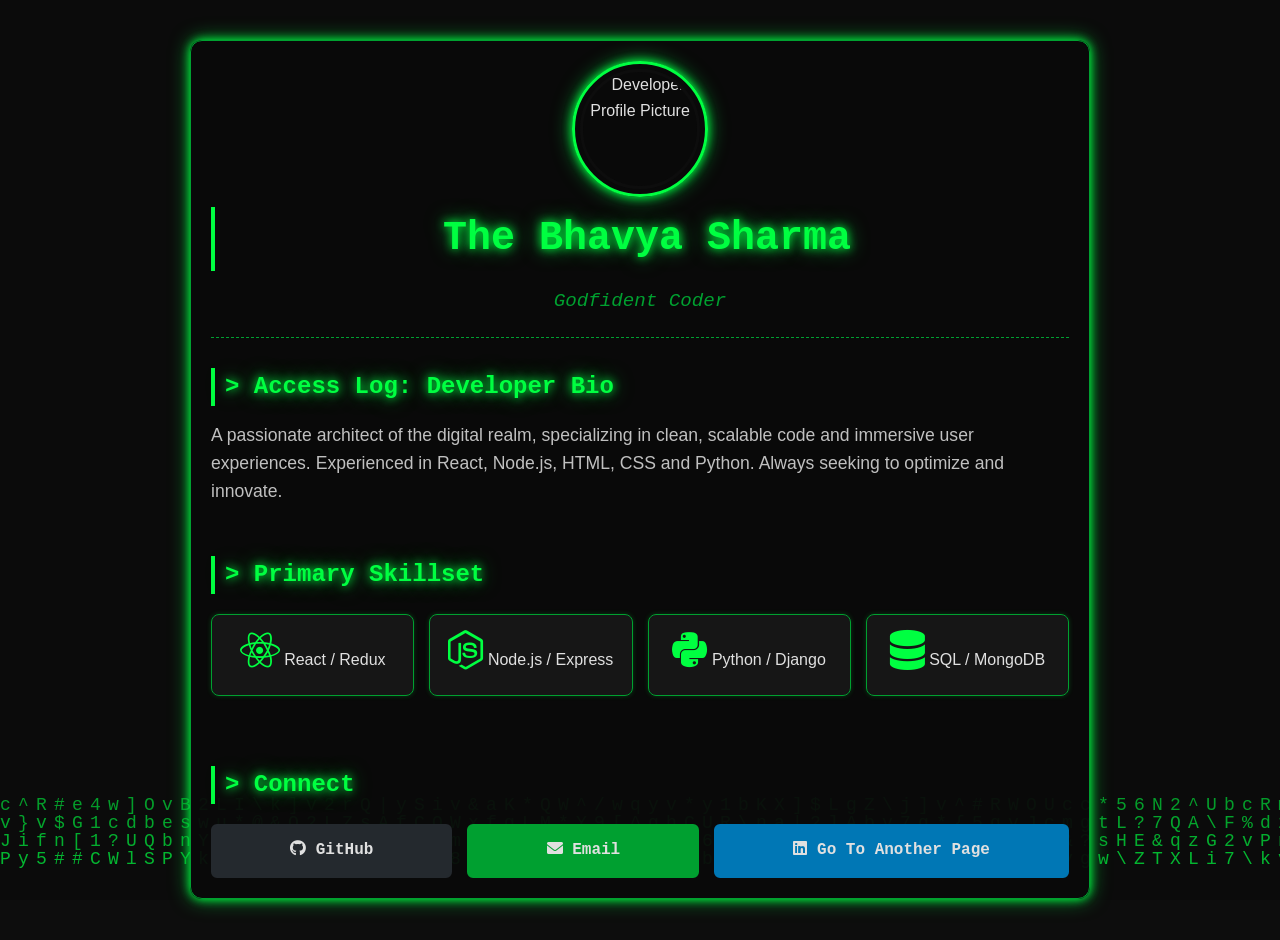
==== index.html @ aeb6d8ab "Update and rename Cyber Dev Profitolio Page.html to index.html" ====
<!DOCTYPE html>
<html lang="en">
<head>
    <meta charset="UTF-8">
    <meta name="viewport" content="width=device-width, initial-scale=1.0">
    <title>Developer Profile - Bhavya</title>
    <link rel="stylesheet" href="https://cdnjs.cloudflare.com/ajax/libs/font-awesome/6.0.0-beta3/css/all.min.css">
    
    <style>
        /* --- Global Reset and Variables --- */
        :root {
            --color-primary: #00ff41; /* Cyber Green */
            --color-secondary: #00a030; /* Darker Green */
            --color-background: #0d0d0d;
            --color-text: #e0e0e0;
            --color-card-bg: rgba(25, 25, 25, 0.85); /* Slightly transparent dark */
            --font-heading: 'Roboto Mono', monospace;
            --font-body: 'Arial', sans-serif;
            --shadow-glow: 0 0 10px var(--color-primary), 0 0 20px var(--color-secondary);
        }

        * {
            margin: 0;
            padding: 0;
            box-sizing: border-box;
        }

        body {
            background-color: var(--color-background);
            color: var(--color-text);
            font-family: var(--font-body);
            line-height: 1.6;
            min-height: 100vh;
            overflow-x: hidden;
        }

        /* --- Interactive Background (Matrix Effect) --- */
        #matrix-bg {
            position: fixed;
            top: 0;
            left: 0;
            width: 100%;
            height: 100%;
            z-index: -1; /* Ensures content is above the background */
            opacity: 0.7; /* Subtly dim the background */
        }

        /* --- Profile Container & Layout --- */
        .profile-container {
            max-width: 900px;
            margin: 40px auto;
            padding: 20px;
            background-color: rgba(10, 10, 10, 0.95); /* Nearly opaque background for readability */
            border-radius: 12px;
            border: 1px solid var(--color-secondary);
            box-shadow: var(--shadow-glow);
            animation: fadeIn 1s ease-out;
        }

        @keyframes fadeIn {
            from { opacity: 0; transform: translateY(20px); }
            to { opacity: 1; transform: translateY(0); }
        }

        /* --- Headings and Text --- */
        h1, h2 {
            font-family: var(--font-heading);
            color: var(--color-primary);
            text-shadow: var(--shadow-glow);
            margin-bottom: 15px;
            border-left: 4px solid var(--color-primary);
            padding-left: 10px;
        }

        h2 {
            font-size: 1.5em;
            margin-top: 30px;
        }

        p {
            font-size: 1.1em;
            color: #c0c0c0;
        }

        /* --- Profile Header (Avatar Section) --- */
        .profile-header {
            text-align: center;
            padding-bottom: 20px;
            border-bottom: 1px dashed var(--color-secondary);
        }

        .profile-image-wrapper {
            display: inline-block;
            padding: 5px;
            border: 3px solid var(--color-primary);
            border-radius: 50%;
            box-shadow: var(--shadow-glow);
            transition: transform 0.3s ease-in-out;
        }

        .profile-image-wrapper:hover {
            transform: scale(1.05) rotate(-3deg);
        }

        .profile-picture {
            width: 120px;
            height: 120px;
            border-radius: 50%;
            object-fit: cover;
            display: block;
            border: 3px solid var(--color-background); /* Inner border for depth */
        }

        .profile-name {
            font-size: 2.5em;
            margin-top: 10px;
        }

        .profile-title {
            color: var(--color-secondary);
            font-family: var(--font-heading);
            font-style: italic;
            font-size: 1.2em;
        }

        /* --- Skills Section --- */
        .skills-section {
            padding: 20px 0;
        }

        .skills-grid {
            display: grid;
            grid-template-columns: repeat(auto-fit, minmax(180px, 1fr));
            gap: 15px;
            margin-top: 20px;
        }

        .skill-card {
            background-color: var(--color-card-bg);
            padding: 15px;
            border-radius: 8px;
            text-align: center;
            border: 1px solid var(--color-secondary);
            /* Premium Hover Animation */
            transition: all 0.3s ease-in-out;
            cursor: default;
            box-shadow: 0 0 5px rgba(0, 255, 65, 0.2);
        }

        .skill-card:hover {
            background-color: rgba(25, 25, 25, 1);
            transform: translateY(-5px) scale(1.02);
            box-shadow: var(--shadow-glow);
            border-color: var(--color-primary);
        }

        .skill-card i {
            font-size: 2.5em;
            color: var(--color-primary);
            margin-bottom: 10px;
            animation: pulse 2s infinite ease-in-out;
        }

        /* --- Contact Section (Link Buttons) --- */
        .contact-section {
            padding-top: 20px;
        }

        .contact-links {
            display: flex;
            flex-wrap: wrap;
            gap: 15px;
            margin-top: 20px;
        }

        .link-button {
            flex-grow: 1;
            min-width: 150px;
            padding: 12px 20px;
            border-radius: 6px;
            text-decoration: none;
            text-align: center;
            font-weight: bold;
            font-family: var(--font-heading);
            transition: all 0.3s cubic-bezier(0.25, 0.8, 0.25, 1);
            border: 2px solid;
            color: var(--color-text);
        }

        /* Specific button styles */
        .github {
            background-color: #24292e;
            border-color: #24292e;
        }
        .linkedin {
            background-color: #0077b5;
            border-color: #0077b5;
        }
        .email {
            background-color: var(--color-secondary);
            border-color: var(--color-secondary);
        }

        /* Premium Button Hover Effect (Plasma/Glow) */
        .link-button:hover {
            background: var(--color-primary);
            color: var(--color-background);
            border-color: var(--color-primary);
            box-shadow: 0 0 15px var(--color-primary);
            transform: translateY(-3px) scale(1.05);
        }

        /* --- Keyframe Animations --- */

        /* Subtle glow effect for icons */
        @keyframes pulse {
            0% { color: var(--color-primary); text-shadow: none; }
            50% { color: #fff; text-shadow: 0 0 8px var(--color-primary); }
            100% { color: var(--color-primary); text-shadow: none; }
        }


        /* --- Mobile Responsiveness (The 'M' in M-C-P) --- */
        @media (max-width: 768px) {
            .profile-container {
                margin: 20px;
                padding: 15px;
            }
            
            .profile-name {
                font-size: 2em;
            }

            .profile-title {
                font-size: 1em;
            }

            h2 {
                font-size: 1.3em;
            }
            
            .skills-grid {
                /* On small screens, stack them 2 per row */
                grid-template-columns: repeat(2, 1fr);
            }
            
            .contact-links {
                flex-direction: column; /* Stack buttons vertically on small screens */
            }
            
            .link-button {
                min-width: 100%; /* Full width buttons */
            }
        }

        @media (max-width: 480px) {
            .skills-grid {
                /* On very small screens, stack them 1 per row for max readability */
                grid-template-columns: 1fr;
            }
        }
    </style>
</head>
<body>
    <canvas id="matrix-bg"></canvas>

    <div class="profile-container">
        <header class="profile-header">
            <div class="profile-image-wrapper">
                <img src="D:\user.Bhavya\ii.profs\unnamed.jpg" alt="Developer Profile Picture" class="profile-picture">
            </div>
            <h1 class="profile-name">The Bhavya Sharma</h1>
            <p class="profile-title">Godfident Coder</p>
        </header>

        <section class="bio-section">
            <h2>> Access Log: Developer Bio</h2>
            <p>
                A passionate architect of the digital realm, specializing in clean, scalable code and immersive user experiences. Experienced in React, Node.js, HTML, CSS and Python. Always seeking to optimize and innovate.
            </p>
        </section>

        <section class="skills-section">
            <h2>> Primary Skillset</h2>
            <div class="skills-grid">
                <div class="skill-card">
                    <i class="fab fa-react"></i>
                    <span>React / Redux</span>
                </div>
                <div class="skill-card">
                    <i class="fab fa-node-js"></i>
                    <span>Node.js / Express</span>
                </div>
                <div class="skill-card">
                    <i class="fab fa-python"></i>
                    <span>Python / Django</span>
                </div>
                <div class="skill-card">
                    <i class="fas fa-database"></i>
                    <span>SQL / MongoDB</span>
                </div>
            </div>
        </section>

        <section class="contact-section">
            <h2>> Connect </h2>
            <div class="contact-links">
                <a href="https:/github.com/bhavyasharmahere" class="link-button github"><i class="fab fa-github"></i> GitHub</a>
                <a href="mailto:thebhavya85@outlook.com" class="link-button email"><i class="fas fa-envelope"></i> Email</a>
		<a href="https:/bhavyasharma.pages.dev" class="link-button linkedin"><i class="fab fa-linkedin"></i> Go To Another Page</a>
            </div>
        </section>
    </div>

    <script>
        const canvas = document.getElementById('matrix-bg');
        const ctx = canvas.getContext('2d');
        let width = canvas.width = window.innerWidth;
        let height = canvas.height = window.innerHeight;
        const font_size = 18;
        const columns = width / font_size;
        const drops = [];

        // Initialize drops array
        for (let x = 0; x < columns; x++) {
            drops[x] = 1;
        }

        // The matrix text characters (Katana and Latin letters)
        const matrix_chars = "abcdefghijklmnopqrstuvwxyzABCDEFGHIJKLMNOPQRSTUVWXYZ123456789@#$%^&*}][{?|/\\";

        function drawMatrix() {
            // Semi-transparent dark background for the trail effect
            ctx.fillStyle = 'rgba(0, 0, 0, 0.05)';
            ctx.fillRect(0, 0, width, height);

            ctx.fillStyle = '#00ff41'; // Green color for the characters
            ctx.font = font_size + 'px monospace';

            // Looping through drops
            for (let i = 0; i < drops.length; i++) {
                // Get a random character from the set
                const text = matrix_chars.charAt(Math.floor(Math.random() * matrix_chars.length));

                // Draw the character
                ctx.fillText(text, i * font_size, drops[i] * font_size);

                // Sending the drop back to the top randomly
                if (drops[i] * font_size > height && Math.random() > 0.975) {
                    drops[i] = 0;
                }

                // Incrementing Y coordinate
                drops[i]++;
            }
        }

        // Adjust canvas size on window resize
        window.addEventListener('resize', () => {
            width = canvas.width = window.innerWidth;
            height = canvas.height = window.innerHeight;
            columns = width / font_size;
            drops.length = 0; // Clear and re-initialize drops
            for (let x = 0; x < columns; x++) {
                drops[x] = 1;
            }
        });

        // Start the animation loop
        setInterval(drawMatrix, 40); // 40ms = 25 frames per second
    </script>
</body>

</html>
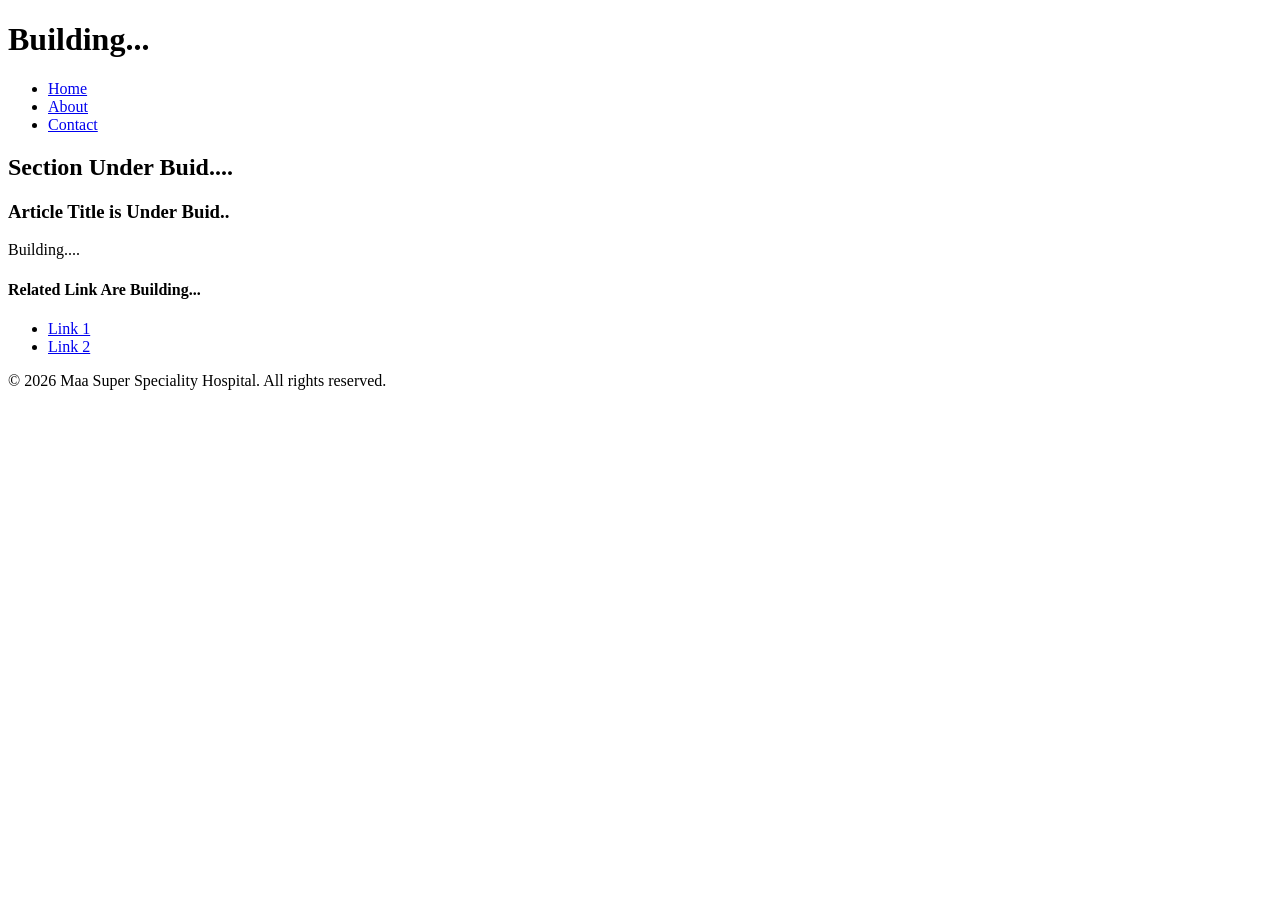
==== commit 9fd0cb42: "Update index.html to 'Under Construction' page Replaced the existing developer profile content with " ====
--- a/index.html
+++ b/index.html
@@ -3,372 +3,47 @@
 <head>
     <meta charset="UTF-8">
     <meta name="viewport" content="width=device-width, initial-scale=1.0">
-    <title>Developer Profile - Bhavya</title>
-    <link rel="stylesheet" href="https://cdnjs.cloudflare.com/ajax/libs/font-awesome/6.0.0-beta3/css/all.min.css">
-    
-    <style>
-        /* --- Global Reset and Variables --- */
-        :root {
-            --color-primary: #00ff41; /* Cyber Green */
-            --color-secondary: #00a030; /* Darker Green */
-            --color-background: #0d0d0d;
-            --color-text: #e0e0e0;
-            --color-card-bg: rgba(25, 25, 25, 0.85); /* Slightly transparent dark */
-            --font-heading: 'Roboto Mono', monospace;
-            --font-body: 'Arial', sans-serif;
-            --shadow-glow: 0 0 10px var(--color-primary), 0 0 20px var(--color-secondary);
-        }
-
-        * {
-            margin: 0;
-            padding: 0;
-            box-sizing: border-box;
-        }
-
-        body {
-            background-color: var(--color-background);
-            color: var(--color-text);
-            font-family: var(--font-body);
-            line-height: 1.6;
-            min-height: 100vh;
-            overflow-x: hidden;
-        }
-
-        /* --- Interactive Background (Matrix Effect) --- */
-        #matrix-bg {
-            position: fixed;
-            top: 0;
-            left: 0;
-            width: 100%;
-            height: 100%;
-            z-index: -1; /* Ensures content is above the background */
-            opacity: 0.7; /* Subtly dim the background */
-        }
-
-        /* --- Profile Container & Layout --- */
-        .profile-container {
-            max-width: 900px;
-            margin: 40px auto;
-            padding: 20px;
-            background-color: rgba(10, 10, 10, 0.95); /* Nearly opaque background for readability */
-            border-radius: 12px;
-            border: 1px solid var(--color-secondary);
-            box-shadow: var(--shadow-glow);
-            animation: fadeIn 1s ease-out;
-        }
-
-        @keyframes fadeIn {
-            from { opacity: 0; transform: translateY(20px); }
-            to { opacity: 1; transform: translateY(0); }
-        }
-
-        /* --- Headings and Text --- */
-        h1, h2 {
-            font-family: var(--font-heading);
-            color: var(--color-primary);
-            text-shadow: var(--shadow-glow);
-            margin-bottom: 15px;
-            border-left: 4px solid var(--color-primary);
-            padding-left: 10px;
-        }
-
-        h2 {
-            font-size: 1.5em;
-            margin-top: 30px;
-        }
-
-        p {
-            font-size: 1.1em;
-            color: #c0c0c0;
-        }
-
-        /* --- Profile Header (Avatar Section) --- */
-        .profile-header {
-            text-align: center;
-            padding-bottom: 20px;
-            border-bottom: 1px dashed var(--color-secondary);
-        }
-
-        .profile-image-wrapper {
-            display: inline-block;
-            padding: 5px;
-            border: 3px solid var(--color-primary);
-            border-radius: 50%;
-            box-shadow: var(--shadow-glow);
-            transition: transform 0.3s ease-in-out;
-        }
-
-        .profile-image-wrapper:hover {
-            transform: scale(1.05) rotate(-3deg);
-        }
-
-        .profile-picture {
-            width: 120px;
-            height: 120px;
-            border-radius: 50%;
-            object-fit: cover;
-            display: block;
-            border: 3px solid var(--color-background); /* Inner border for depth */
-        }
-
-        .profile-name {
-            font-size: 2.5em;
-            margin-top: 10px;
-        }
-
-        .profile-title {
-            color: var(--color-secondary);
-            font-family: var(--font-heading);
-            font-style: italic;
-            font-size: 1.2em;
-        }
-
-        /* --- Skills Section --- */
-        .skills-section {
-            padding: 20px 0;
-        }
-
-        .skills-grid {
-            display: grid;
-            grid-template-columns: repeat(auto-fit, minmax(180px, 1fr));
-            gap: 15px;
-            margin-top: 20px;
-        }
-
-        .skill-card {
-            background-color: var(--color-card-bg);
-            padding: 15px;
-            border-radius: 8px;
-            text-align: center;
-            border: 1px solid var(--color-secondary);
-            /* Premium Hover Animation */
-            transition: all 0.3s ease-in-out;
-            cursor: default;
-            box-shadow: 0 0 5px rgba(0, 255, 65, 0.2);
-        }
-
-        .skill-card:hover {
-            background-color: rgba(25, 25, 25, 1);
-            transform: translateY(-5px) scale(1.02);
-            box-shadow: var(--shadow-glow);
-            border-color: var(--color-primary);
-        }
-
-        .skill-card i {
-            font-size: 2.5em;
-            color: var(--color-primary);
-            margin-bottom: 10px;
-            animation: pulse 2s infinite ease-in-out;
-        }
-
-        /* --- Contact Section (Link Buttons) --- */
-        .contact-section {
-            padding-top: 20px;
-        }
-
-        .contact-links {
-            display: flex;
-            flex-wrap: wrap;
-            gap: 15px;
-            margin-top: 20px;
-        }
-
-        .link-button {
-            flex-grow: 1;
-            min-width: 150px;
-            padding: 12px 20px;
-            border-radius: 6px;
-            text-decoration: none;
-            text-align: center;
-            font-weight: bold;
-            font-family: var(--font-heading);
-            transition: all 0.3s cubic-bezier(0.25, 0.8, 0.25, 1);
-            border: 2px solid;
-            color: var(--color-text);
-        }
-
-        /* Specific button styles */
-        .github {
-            background-color: #24292e;
-            border-color: #24292e;
-        }
-        .linkedin {
-            background-color: #0077b5;
-            border-color: #0077b5;
-        }
-        .email {
-            background-color: var(--color-secondary);
-            border-color: var(--color-secondary);
-        }
-
-        /* Premium Button Hover Effect (Plasma/Glow) */
-        .link-button:hover {
-            background: var(--color-primary);
-            color: var(--color-background);
-            border-color: var(--color-primary);
-            box-shadow: 0 0 15px var(--color-primary);
-            transform: translateY(-3px) scale(1.05);
-        }
-
-        /* --- Keyframe Animations --- */
-
-        /* Subtle glow effect for icons */
-        @keyframes pulse {
-            0% { color: var(--color-primary); text-shadow: none; }
-            50% { color: #fff; text-shadow: 0 0 8px var(--color-primary); }
-            100% { color: var(--color-primary); text-shadow: none; }
-        }
-
-
-        /* --- Mobile Responsiveness (The 'M' in M-C-P) --- */
-        @media (max-width: 768px) {
-            .profile-container {
-                margin: 20px;
-                padding: 15px;
-            }
-            
-            .profile-name {
-                font-size: 2em;
-            }
-
-            .profile-title {
-                font-size: 1em;
-            }
-
-            h2 {
-                font-size: 1.3em;
-            }
-            
-            .skills-grid {
-                /* On small screens, stack them 2 per row */
-                grid-template-columns: repeat(2, 1fr);
-            }
-            
-            .contact-links {
-                flex-direction: column; /* Stack buttons vertically on small screens */
-            }
-            
-            .link-button {
-                min-width: 100%; /* Full width buttons */
-            }
-        }
-
-        @media (max-width: 480px) {
-            .skills-grid {
-                /* On very small screens, stack them 1 per row for max readability */
-                grid-template-columns: 1fr;
-            }
-        }
-    </style>
+    <title>UNDER CONSTRUCTION</title>
 </head>
 <body>
-    <canvas id="matrix-bg"></canvas>
 
-    <div class="profile-container">
-        <header class="profile-header">
-            <div class="profile-image-wrapper">
-                <img src="D:\user.Bhavya\ii.profs\unnamed.jpg" alt="Developer Profile Picture" class="profile-picture">
-            </div>
-            <h1 class="profile-name">The Bhavya Sharma</h1>
-            <p class="profile-title">Godfident Coder</p>
-        </header>
+    <header>
+        <h1>Building...</h1>
+        <!-- Can also contain a logo or introductory information -->
+    </header>
 
-        <section class="bio-section">
-            <h2>> Access Log: Developer Bio</h2>
-            <p>
-                A passionate architect of the digital realm, specializing in clean, scalable code and immersive user experiences. Experienced in React, Node.js, HTML, CSS and Python. Always seeking to optimize and innovate.
-            </p>
+    <nav>
+        <!-- Navigation links go here, typically in an unordered list -->
+        <ul>
+            <li><a href="#home">Home</a></li>
+            <li><a href="#about">About</a></li>
+            <li><a href="#contact">Contact</a></li>
+        </ul>
+    </nav>
+
+    <main>
+        <section>
+            <h2>Section Under Buid....</h2>
+            <article>
+                <h3>Article Title is Under Buid..</h3>
+                <p>Building....</p>
+            </article>
         </section>
 
-        <section class="skills-section">
-            <h2>> Primary Skillset</h2>
-            <div class="skills-grid">
-                <div class="skill-card">
-                    <i class="fab fa-react"></i>
-                    <span>React / Redux</span>
-                </div>
-                <div class="skill-card">
-                    <i class="fab fa-node-js"></i>
-                    <span>Node.js / Express</span>
-                </div>
-                <div class="skill-card">
-                    <i class="fab fa-python"></i>
-                    <span>Python / Django</span>
-                </div>
-                <div class="skill-card">
-                    <i class="fas fa-database"></i>
-                    <span>SQL / MongoDB</span>
-                </div>
-            </div>
-        </section>
+        <aside>
+            <!-- Related content or a sidebar, e.g., advertisements or related links -->
+            <h4>Related Link Are Building...</h4>
+            <ul>
+                <li><a href="#">Link 1</a></li>
+                <li><a href="#">Link 2</a></li>
+            </ul>
+        </aside>
+    </main>
 
-        <section class="contact-section">
-            <h2>> Connect </h2>
-            <div class="contact-links">
-                <a href="https:/github.com/bhavyasharmahere" class="link-button github"><i class="fab fa-github"></i> GitHub</a>
-                <a href="mailto:thebhavya85@outlook.com" class="link-button email"><i class="fas fa-envelope"></i> Email</a>
-		<a href="https:/bhavyasharma.pages.dev" class="link-button linkedin"><i class="fab fa-linkedin"></i> Go To Another Page</a>
-            </div>
-        </section>
-    </div>
+    <footer>
+        <!-- Copyright information, contact details, or legal links -->
+        <p>&copy; 2026 Maa Super Speciality Hospital. All rights reserved.</p>
+    </footer>
 
-    <script>
-        const canvas = document.getElementById('matrix-bg');
-        const ctx = canvas.getContext('2d');
-        let width = canvas.width = window.innerWidth;
-        let height = canvas.height = window.innerHeight;
-        const font_size = 18;
-        const columns = width / font_size;
-        const drops = [];
-
-        // Initialize drops array
-        for (let x = 0; x < columns; x++) {
-            drops[x] = 1;
-        }
-
-        // The matrix text characters (Katana and Latin letters)
-        const matrix_chars = "abcdefghijklmnopqrstuvwxyzABCDEFGHIJKLMNOPQRSTUVWXYZ123456789@#$%^&*}][{?|/\\";
-
-        function drawMatrix() {
-            // Semi-transparent dark background for the trail effect
-            ctx.fillStyle = 'rgba(0, 0, 0, 0.05)';
-            ctx.fillRect(0, 0, width, height);
-
-            ctx.fillStyle = '#00ff41'; // Green color for the characters
-            ctx.font = font_size + 'px monospace';
-
-            // Looping through drops
-            for (let i = 0; i < drops.length; i++) {
-                // Get a random character from the set
-                const text = matrix_chars.charAt(Math.floor(Math.random() * matrix_chars.length));
-
-                // Draw the character
-                ctx.fillText(text, i * font_size, drops[i] * font_size);
-
-                // Sending the drop back to the top randomly
-                if (drops[i] * font_size > height && Math.random() > 0.975) {
-                    drops[i] = 0;
-                }
-
-                // Incrementing Y coordinate
-                drops[i]++;
-            }
-        }
-
-        // Adjust canvas size on window resize
-        window.addEventListener('resize', () => {
-            width = canvas.width = window.innerWidth;
-            height = canvas.height = window.innerHeight;
-            columns = width / font_size;
-            drops.length = 0; // Clear and re-initialize drops
-            for (let x = 0; x < columns; x++) {
-                drops[x] = 1;
-            }
-        });
-
-        // Start the animation loop
-        setInterval(drawMatrix, 40); // 40ms = 25 frames per second
-    </script>
 </body>
-
 </html>
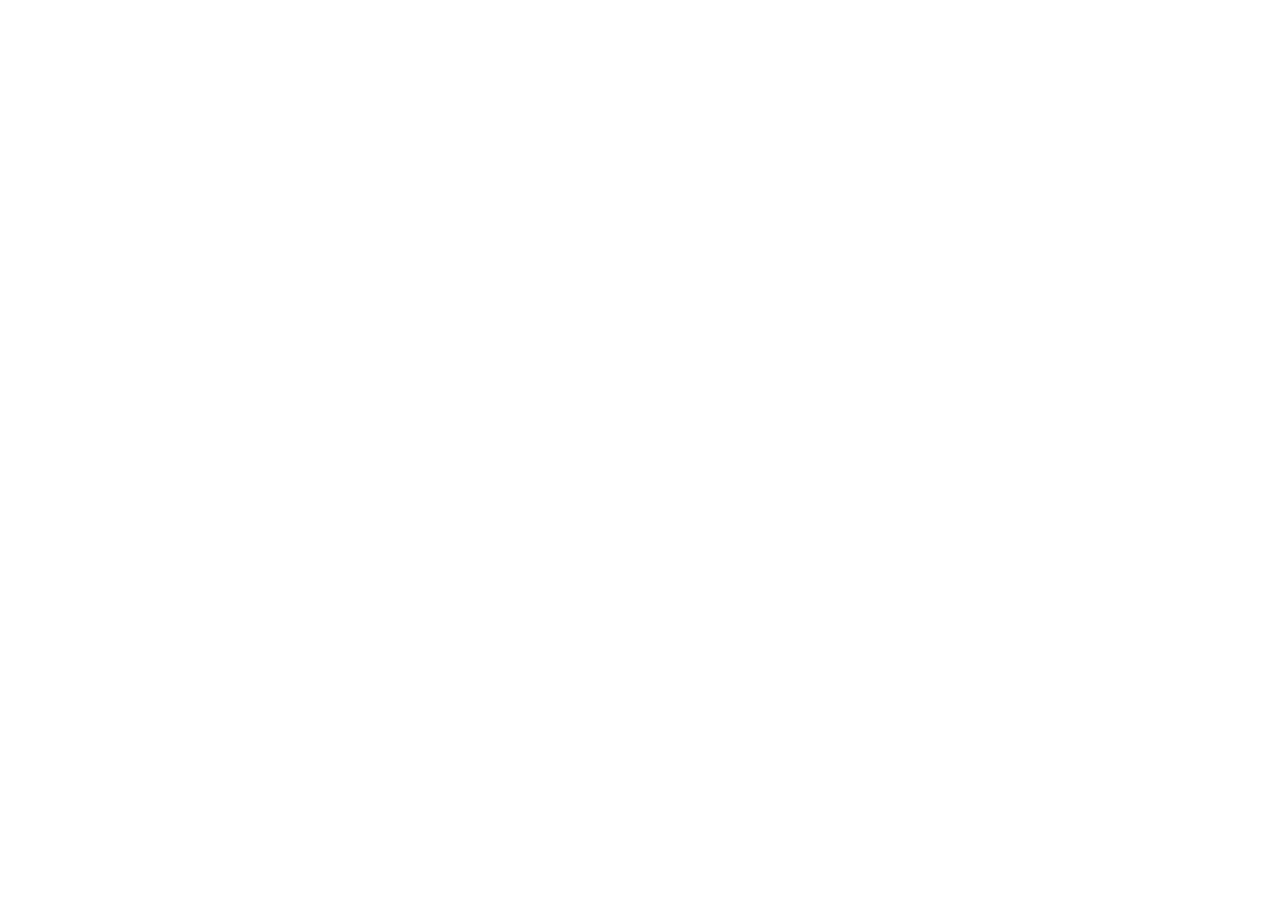
==== commit b6a4f2f0: "Copy" ====
--- a/index.html
+++ b/index.html
@@ -1,49 +1,26 @@
-<!DOCTYPE html>
-<html lang="en">
-<head>
-    <meta charset="UTF-8">
-    <meta name="viewport" content="width=device-width, initial-scale=1.0">
-    <title>UNDER CONSTRUCTION</title>
-</head>
-<body>
-
-    <header>
-        <h1>Building...</h1>
-        <!-- Can also contain a logo or introductory information -->
-    </header>
-
-    <nav>
-        <!-- Navigation links go here, typically in an unordered list -->
-        <ul>
-            <li><a href="#home">Home</a></li>
-            <li><a href="#about">About</a></li>
-            <li><a href="#contact">Contact</a></li>
-        </ul>
-    </nav>
-
-    <main>
-        <section>
-            <h2>Section Under Buid....</h2>
-            <article>
-                <h3>Article Title is Under Buid..</h3>
-                <p>Building....</p>
-            </article>
-        </section>
-
-        <aside>
-            <!-- Related content or a sidebar, e.g., advertisements or related links -->
-            <h4>Related Link Are Building...</h4>
-            <ul>
-                <li><a href="#">Link 1</a></li>
-                <li><a href="#">Link 2</a></li>
-            </ul>
-        </aside>
-    </main>
-
-    <footer>
-        <!-- Copyright information, contact details, or legal links -->
-        <p>&copy; 2026 Maa Super Speciality Hospital. All rights reserved.</p>
-    </footer>
-
-</body>
-</html>
+<!DOCTYPE html><html lang="en" data-critters-container=""><head>
+  <meta charset="utf-8">
+  <title>Patna Uro Gynae & Stone Hospital | Best Urology, Gynecology & Kidney Stone Specialist Hospital in Patna</title>
+
+
+  
+
+  <meta name="color-scheme" content="light dark">
+  <meta name="viewport" content="viewport-fit=cover, width=device-width, initial-scale=1.0, minimum-scale=1.0, maximum-scale=1.0, user-scalable=no">
+  <meta name="format-detection" content="telephone=no">
+  <meta name="msapplication-tap-highlight" content="no">
+
+  <link rel="icon" type="image/png" href="logo.png">
+
+  <!-- add to homescreen for ios -->
+  <!-- <meta name="apple-mobile-web-app-capable" content="yes" />
+  <meta name="apple-mobile-web-app-status-bar-style" content="black" /> -->
+<style>:root{--ion-color-primary:#0054e9;--ion-color-primary-rgb:0, 84, 233;--ion-color-primary-contrast:#fff;--ion-color-primary-contrast-rgb:255, 255, 255;--ion-color-primary-shade:#004acd;--ion-color-primary-tint:#1a65eb;--ion-color-secondary:#0163aa;--ion-color-secondary-rgb:1, 99, 170;--ion-color-secondary-contrast:#fff;--ion-color-secondary-contrast-rgb:255, 255, 255;--ion-color-secondary-shade:#015796;--ion-color-secondary-tint:#1a73b3;--ion-color-tertiary:#6030ff;--ion-color-tertiary-rgb:96, 48, 255;--ion-color-tertiary-contrast:#fff;--ion-color-tertiary-contrast-rgb:255, 255, 255;--ion-color-tertiary-shade:#542ae0;--ion-color-tertiary-tint:#7045ff;--ion-color-success:#2dd55b;--ion-color-success-rgb:45, 213, 91;--ion-color-success-contrast:#000;--ion-color-success-contrast-rgb:0, 0, 0;--ion-color-success-shade:#28bb50;--ion-color-success-tint:#42d96b;--ion-color-warning:#ffc409;--ion-color-warning-rgb:255, 196, 9;--ion-color-warning-contrast:#000;--ion-color-warning-contrast-rgb:0, 0, 0;--ion-color-warning-shade:#e0ac08;--ion-color-warning-tint:#ffca22;--ion-color-danger:#c5000f;--ion-color-danger-rgb:197, 0, 15;--ion-color-danger-contrast:#fff;--ion-color-danger-contrast-rgb:255, 255, 255;--ion-color-danger-shade:#ad000d;--ion-color-danger-tint:#cb1a27;--ion-color-light:#f4f5f8;--ion-color-light-rgb:244, 245, 248;--ion-color-light-contrast:#000;--ion-color-light-contrast-rgb:0, 0, 0;--ion-color-light-shade:#d7d8da;--ion-color-light-tint:#f5f6f9;--ion-color-medium:#636469;--ion-color-medium-rgb:99, 100, 105;--ion-color-medium-contrast:#fff;--ion-color-medium-contrast-rgb:255, 255, 255;--ion-color-medium-shade:#57585c;--ion-color-medium-tint:#737478;--ion-color-dark:#222428;--ion-color-dark-rgb:34, 36, 40;--ion-color-dark-contrast:#fff;--ion-color-dark-contrast-rgb:255, 255, 255;--ion-color-dark-shade:#1e2023;--ion-color-dark-tint:#383a3e}html{--ion-dynamic-font:-apple-system-body;--ion-font-family:var(--ion-default-font)}body{background:var(--ion-background-color);color:var(--ion-text-color)}@supports (padding-top: 20px){html{--ion-safe-area-top:var(--ion-statusbar-padding)}}@supports (padding-top: env(safe-area-inset-top)){html{--ion-safe-area-top:env(safe-area-inset-top);--ion-safe-area-bottom:env(safe-area-inset-bottom);--ion-safe-area-left:env(safe-area-inset-left);--ion-safe-area-right:env(safe-area-inset-right)}}*{box-sizing:border-box;-webkit-tap-highlight-color:rgba(0,0,0,0);-webkit-tap-highlight-color:transparent;-webkit-touch-callout:none}html{width:100%;height:100%;-webkit-text-size-adjust:100%;text-size-adjust:100%}html:not(.hydrated) body{display:none}body{-moz-osx-font-smoothing:grayscale;-webkit-font-smoothing:antialiased;margin:0;padding:0;position:fixed;width:100%;max-width:100%;height:100%;max-height:100%;transform:translateZ(0);text-rendering:optimizeLegibility;overflow:hidden;touch-action:manipulation;-webkit-user-drag:none;-ms-content-zooming:none;word-wrap:break-word;overscroll-behavior-y:none;-webkit-text-size-adjust:none;text-size-adjust:none}html{font-family:var(--ion-font-family)}@supports (-webkit-touch-callout: none){html{font:var(--ion-dynamic-font, 16px var(--ion-font-family))}}@media (prefers-color-scheme: dark){:root{--ion-color-primary:#4d8dff;--ion-color-primary-rgb:77, 141, 255;--ion-color-primary-contrast:#000;--ion-color-primary-contrast-rgb:0, 0, 0;--ion-color-primary-shade:#447ce0;--ion-color-primary-tint:#5f98ff;--ion-color-secondary:#46b1ff;--ion-color-secondary-rgb:70, 177, 255;--ion-color-secondary-contrast:#000;--ion-color-secondary-contrast-rgb:0, 0, 0;--ion-color-secondary-shade:#3e9ce0;--ion-color-secondary-tint:#59b9ff;--ion-color-tertiary:#8482fb;--ion-color-tertiary-rgb:132, 130, 251;--ion-color-tertiary-contrast:#000;--ion-color-tertiary-contrast-rgb:0, 0, 0;--ion-color-tertiary-shade:#7472dd;--ion-color-tertiary-tint:#908ffb;--ion-color-success:#2dd55b;--ion-color-success-rgb:45, 213, 91;--ion-color-success-contrast:#000;--ion-color-success-contrast-rgb:0, 0, 0;--ion-color-success-shade:#28bb50;--ion-color-success-tint:#42d96b;--ion-color-warning:#ffce31;--ion-color-warning-rgb:255, 206, 49;--ion-color-warning-contrast:#000;--ion-color-warning-contrast-rgb:0, 0, 0;--ion-color-warning-shade:#e0b52b;--ion-color-warning-tint:#ffd346;--ion-color-danger:#f24c58;--ion-color-danger-rgb:242, 76, 88;--ion-color-danger-contrast:#000;--ion-color-danger-contrast-rgb:0, 0, 0;--ion-color-danger-shade:#d5434d;--ion-color-danger-tint:#f35e69;--ion-color-light:#222428;--ion-color-light-rgb:34, 36, 40;--ion-color-light-contrast:#fff;--ion-color-light-contrast-rgb:255, 255, 255;--ion-color-light-shade:#1e2023;--ion-color-light-tint:#383a3e;--ion-color-medium:#989aa2;--ion-color-medium-rgb:152, 154, 162;--ion-color-medium-contrast:#000;--ion-color-medium-contrast-rgb:0, 0, 0;--ion-color-medium-shade:#86888f;--ion-color-medium-tint:#a2a4ab;--ion-color-dark:#f4f5f8;--ion-color-dark-rgb:244, 245, 248;--ion-color-dark-contrast:#000;--ion-color-dark-contrast-rgb:0, 0, 0;--ion-color-dark-shade:#d7d8da;--ion-color-dark-tint:#f5f6f9}}</style><link rel="stylesheet" href="../../patnaurogynae.com/styles.d2b228d0a7e34779.css" media="print" onload="this.media='all'"><noscript><link rel="stylesheet" href="styles.d2b228d0a7e34779.css"></noscript></head>
+
+<body>
+  <app-root></app-root>
+<script src="runtime.157a1bc31f0ea1b6.js" type="module"></script><script src="polyfills.45b15749fa958a1d.js" type="module"></script>
+<script src="main.1ddfc0bed855550b.js" type="module"></script>
+
+
+</body></html>
--- a/styles.d2b228d0a7e34779.css
+++ b/styles.d2b228d0a7e34779.css
@@ -0,0 +1 @@
+:root{--ion-color-primary: #0054e9;--ion-color-primary-rgb: 0, 84, 233;--ion-color-primary-contrast: #fff;--ion-color-primary-contrast-rgb: 255, 255, 255;--ion-color-primary-shade: #004acd;--ion-color-primary-tint: #1a65eb;--ion-color-secondary: #0163aa;--ion-color-secondary-rgb: 1, 99, 170;--ion-color-secondary-contrast: #fff;--ion-color-secondary-contrast-rgb: 255, 255, 255;--ion-color-secondary-shade: #015796;--ion-color-secondary-tint: #1a73b3;--ion-color-tertiary: #6030ff;--ion-color-tertiary-rgb: 96, 48, 255;--ion-color-tertiary-contrast: #fff;--ion-color-tertiary-contrast-rgb: 255, 255, 255;--ion-color-tertiary-shade: #542ae0;--ion-color-tertiary-tint: #7045ff;--ion-color-success: #2dd55b;--ion-color-success-rgb: 45, 213, 91;--ion-color-success-contrast: #000;--ion-color-success-contrast-rgb: 0, 0, 0;--ion-color-success-shade: #28bb50;--ion-color-success-tint: #42d96b;--ion-color-warning: #ffc409;--ion-color-warning-rgb: 255, 196, 9;--ion-color-warning-contrast: #000;--ion-color-warning-contrast-rgb: 0, 0, 0;--ion-color-warning-shade: #e0ac08;--ion-color-warning-tint: #ffca22;--ion-color-danger: #c5000f;--ion-color-danger-rgb: 197, 0, 15;--ion-color-danger-contrast: #fff;--ion-color-danger-contrast-rgb: 255, 255, 255;--ion-color-danger-shade: #ad000d;--ion-color-danger-tint: #cb1a27;--ion-color-light: #f4f5f8;--ion-color-light-rgb: 244, 245, 248;--ion-color-light-contrast: #000;--ion-color-light-contrast-rgb: 0, 0, 0;--ion-color-light-shade: #d7d8da;--ion-color-light-tint: #f5f6f9;--ion-color-medium: #636469;--ion-color-medium-rgb: 99, 100, 105;--ion-color-medium-contrast: #fff;--ion-color-medium-contrast-rgb: 255, 255, 255;--ion-color-medium-shade: #57585c;--ion-color-medium-tint: #737478;--ion-color-dark: #222428;--ion-color-dark-rgb: 34, 36, 40;--ion-color-dark-contrast: #fff;--ion-color-dark-contrast-rgb: 255, 255, 255;--ion-color-dark-shade: #1e2023;--ion-color-dark-tint: #383a3e}html.ios{--ion-default-font: -apple-system, BlinkMacSystemFont, "Helvetica Neue", "Roboto", sans-serif}html.md{--ion-default-font: "Roboto", "Helvetica Neue", sans-serif}html{--ion-dynamic-font: -apple-system-body;--ion-font-family: var(--ion-default-font)}body{background:var(--ion-background-color);color:var(--ion-text-color)}body.backdrop-no-scroll{overflow:hidden}html.ios ion-modal.modal-card ion-header ion-toolbar:first-of-type,html.ios ion-modal.modal-sheet ion-header ion-toolbar:first-of-type,html.ios ion-modal ion-footer ion-toolbar:first-of-type{padding-top:6px}html.ios ion-modal.modal-card ion-header ion-toolbar:last-of-type,html.ios ion-modal.modal-sheet ion-header ion-toolbar:last-of-type{padding-bottom:6px}html.ios ion-modal ion-toolbar{padding-right:calc(var(--ion-safe-area-right) + 8px);padding-left:calc(var(--ion-safe-area-left) + 8px)}@media screen and (min-width: 768px){html.ios ion-modal.modal-card:first-of-type{--backdrop-opacity: .18}}ion-modal.modal-default.show-modal~ion-modal.modal-default{--backdrop-opacity: 0;--box-shadow: none}html.ios ion-modal.modal-card .ion-page{border-top-left-radius:var(--border-radius)}.ion-color-primary{--ion-color-base: var(--ion-color-primary, #0054e9) !important;--ion-color-base-rgb: var(--ion-color-primary-rgb, 0, 84, 233) !important;--ion-color-contrast: var(--ion-color-primary-contrast, #fff) !important;--ion-color-contrast-rgb: var(--ion-color-primary-contrast-rgb, 255, 255, 255) !important;--ion-color-shade: var(--ion-color-primary-shade, #004acd) !important;--ion-color-tint: var(--ion-color-primary-tint, #1a65eb) !important}.ion-color-secondary{--ion-color-base: var(--ion-color-secondary, #0163aa) !important;--ion-color-base-rgb: var(--ion-color-secondary-rgb, 1, 99, 170) !important;--ion-color-contrast: var(--ion-color-secondary-contrast, #fff) !important;--ion-color-contrast-rgb: var(--ion-color-secondary-contrast-rgb, 255, 255, 255) !important;--ion-color-shade: var(--ion-color-secondary-shade, #015796) !important;--ion-color-tint: var(--ion-color-secondary-tint, #1a73b3) !important}.ion-color-tertiary{--ion-color-base: var(--ion-color-tertiary, #6030ff) !important;--ion-color-base-rgb: var(--ion-color-tertiary-rgb, 96, 48, 255) !important;--ion-color-contrast: var(--ion-color-tertiary-contrast, #fff) !important;--ion-color-contrast-rgb: var(--ion-color-tertiary-contrast-rgb, 255, 255, 255) !important;--ion-color-shade: var(--ion-color-tertiary-shade, #542ae0) !important;--ion-color-tint: var(--ion-color-tertiary-tint, #7045ff) !important}.ion-color-success{--ion-color-base: var(--ion-color-success, #2dd55b) !important;--ion-color-base-rgb: var(--ion-color-success-rgb, 45, 213, 91) !important;--ion-color-contrast: var(--ion-color-success-contrast, #000) !important;--ion-color-contrast-rgb: var(--ion-color-success-contrast-rgb, 0, 0, 0) !important;--ion-color-shade: var(--ion-color-success-shade, #28bb50) !important;--ion-color-tint: var(--ion-color-success-tint, #42d96b) !important}.ion-color-warning{--ion-color-base: var(--ion-color-warning, #ffc409) !important;--ion-color-base-rgb: var(--ion-color-warning-rgb, 255, 196, 9) !important;--ion-color-contrast: var(--ion-color-warning-contrast, #000) !important;--ion-color-contrast-rgb: var(--ion-color-warning-contrast-rgb, 0, 0, 0) !important;--ion-color-shade: var(--ion-color-warning-shade, #e0ac08) !important;--ion-color-tint: var(--ion-color-warning-tint, #ffca22) !important}.ion-color-danger{--ion-color-base: var(--ion-color-danger, #c5000f) !important;--ion-color-base-rgb: var(--ion-color-danger-rgb, 197, 0, 15) !important;--ion-color-contrast: var(--ion-color-danger-contrast, #fff) !important;--ion-color-contrast-rgb: var(--ion-color-danger-contrast-rgb, 255, 255, 255) !important;--ion-color-shade: var(--ion-color-danger-shade, #ad000d) !important;--ion-color-tint: var(--ion-color-danger-tint, #cb1a27) !important}.ion-color-light{--ion-color-base: var(--ion-color-light, #f4f5f8) !important;--ion-color-base-rgb: var(--ion-color-light-rgb, 244, 245, 248) !important;--ion-color-contrast: var(--ion-color-light-contrast, #000) !important;--ion-color-contrast-rgb: var(--ion-color-light-contrast-rgb, 0, 0, 0) !important;--ion-color-shade: var(--ion-color-light-shade, #d7d8da) !important;--ion-color-tint: var(--ion-color-light-tint, #f5f6f9) !important}.ion-color-medium{--ion-color-base: var(--ion-color-medium, #636469) !important;--ion-color-base-rgb: var(--ion-color-medium-rgb, 99, 100, 105) !important;--ion-color-contrast: var(--ion-color-medium-contrast, #fff) !important;--ion-color-contrast-rgb: var(--ion-color-medium-contrast-rgb, 255, 255, 255) !important;--ion-color-shade: var(--ion-color-medium-shade, #57585c) !important;--ion-color-tint: var(--ion-color-medium-tint, #737478) !important}.ion-color-dark{--ion-color-base: var(--ion-color-dark, #222428) !important;--ion-color-base-rgb: var(--ion-color-dark-rgb, 34, 36, 40) !important;--ion-color-contrast: var(--ion-color-dark-contrast, #fff) !important;--ion-color-contrast-rgb: var(--ion-color-dark-contrast-rgb, 255, 255, 255) !important;--ion-color-shade: var(--ion-color-dark-shade, #1e2023) !important;--ion-color-tint: var(--ion-color-dark-tint, #383a3e) !important}.ion-page{left:0;right:0;top:0;bottom:0;display:flex;position:absolute;flex-direction:column;justify-content:space-between;contain:layout size style;z-index:0}ion-modal>.ion-page{position:relative;contain:layout style;height:100%}.split-pane-visible>.ion-page.split-pane-main{position:relative}ion-route,ion-route-redirect,ion-router,ion-select-option,ion-nav-controller,ion-menu-controller,ion-action-sheet-controller,ion-alert-controller,ion-loading-controller,ion-modal-controller,ion-picker-controller,ion-popover-controller,ion-toast-controller,.ion-page-hidden{display:none!important}.ion-page-invisible{opacity:0}.can-go-back>ion-header ion-back-button{display:block}html.plt-ios.plt-hybrid,html.plt-ios.plt-pwa{--ion-statusbar-padding: 20px}@supports (padding-top: 20px){html{--ion-safe-area-top: var(--ion-statusbar-padding)}}@supports (padding-top: env(safe-area-inset-top)){html{--ion-safe-area-top: env(safe-area-inset-top);--ion-safe-area-bottom: env(safe-area-inset-bottom);--ion-safe-area-left: env(safe-area-inset-left);--ion-safe-area-right: env(safe-area-inset-right)}}ion-card.ion-color .ion-inherit-color,ion-card-header.ion-color .ion-inherit-color{color:inherit}.menu-content{transform:translateZ(0)}.menu-content-open{cursor:pointer;touch-action:manipulation;pointer-events:none;overflow-y:hidden}.menu-content-open ion-content{--overflow: hidden}.menu-content-open .ion-content-scroll-host{overflow:hidden}.ios .menu-content-reveal{box-shadow:-8px 0 42px #00000014}[dir=rtl].ios .menu-content-reveal{box-shadow:8px 0 42px #00000014}.md .menu-content-reveal,.md .menu-content-push{box-shadow:4px 0 16px #0000002e}ion-accordion-group.accordion-group-expand-inset>ion-accordion:first-of-type{border-top-left-radius:8px;border-top-right-radius:8px}ion-accordion-group.accordion-group-expand-inset>ion-accordion:last-of-type{border-bottom-left-radius:8px;border-bottom-right-radius:8px}ion-accordion-group>ion-accordion:last-of-type ion-item[slot=header]{--border-width: 0px}ion-accordion.accordion-animated>[slot=header] .ion-accordion-toggle-icon{transition:.3s transform cubic-bezier(.25,.8,.5,1)}@media (prefers-reduced-motion: reduce){ion-accordion .ion-accordion-toggle-icon{transition:none!important}}ion-accordion.accordion-expanding>[slot=header] .ion-accordion-toggle-icon,ion-accordion.accordion-expanded>[slot=header] .ion-accordion-toggle-icon{transform:rotate(180deg)}ion-accordion-group.accordion-group-expand-inset.md>ion-accordion.accordion-previous ion-item[slot=header]{--border-width: 0px;--inner-border-width: 0px}ion-accordion-group.accordion-group-expand-inset.md>ion-accordion.accordion-expanding:first-of-type,ion-accordion-group.accordion-group-expand-inset.md>ion-accordion.accordion-expanded:first-of-type{margin-top:0}ion-input input::-webkit-date-and-time-value{text-align:start}.ion-datetime-button-overlay{--width: fit-content;--height: fit-content}.ion-datetime-button-overlay ion-datetime.datetime-grid{width:320px;min-height:320px}[ion-last-focus],header[tabindex="-1"]:focus,[role=banner][tabindex="-1"]:focus,main[tabindex="-1"]:focus,[role=main][tabindex="-1"]:focus,h1[tabindex="-1"]:focus,[role=heading][aria-level="1"][tabindex="-1"]:focus{outline:none}.popover-viewport:has(>ion-content){overflow:hidden}@supports not selector(:has(> ion-content)){.popover-viewport{overflow:hidden}}audio,canvas,progress,video{vertical-align:baseline}audio:not([controls]){display:none;height:0}b,strong{font-weight:700}img{max-width:100%}hr{height:1px;border-width:0;box-sizing:content-box}pre{overflow:auto}code,kbd,pre,samp{font-family:monospace,monospace;font-size:1em}label,input,select,textarea{font-family:inherit;line-height:normal}textarea{overflow:auto;height:auto;font:inherit;color:inherit}textarea::placeholder{padding-left:2px}form,input,optgroup,select{margin:0;font:inherit;color:inherit}html input[type=button],input[type=reset],input[type=submit]{cursor:pointer;-webkit-appearance:button}a,a div,a span,a ion-icon,a ion-label,button,button div,button span,button ion-icon,button ion-label,.ion-tappable,[tappable],[tappable] div,[tappable] span,[tappable] ion-icon,[tappable] ion-label,input,textarea{touch-action:manipulation}a ion-label,button ion-label{pointer-events:none}button{padding:0;border:0;border-radius:0;font-family:inherit;font-style:inherit;font-variant:inherit;line-height:1;text-transform:none;cursor:pointer;-webkit-appearance:button}[tappable]{cursor:pointer}a[disabled],button[disabled],html input[disabled]{cursor:default}button::-moz-focus-inner,input::-moz-focus-inner{padding:0;border:0}input[type=number]::-webkit-inner-spin-button,input[type=number]::-webkit-outer-spin-button{height:auto}input[type=search]::-webkit-search-cancel-button,input[type=search]::-webkit-search-decoration{-webkit-appearance:none}table{border-collapse:collapse;border-spacing:0}td,th{padding:0}*{box-sizing:border-box;-webkit-tap-highlight-color:rgba(0,0,0,0);-webkit-tap-highlight-color:transparent;-webkit-touch-callout:none}html{width:100%;height:100%;-webkit-text-size-adjust:100%;text-size-adjust:100%}html:not(.hydrated) body{display:none}html.ion-ce body{display:block}html.plt-pwa{height:100vh}body{-moz-osx-font-smoothing:grayscale;-webkit-font-smoothing:antialiased;margin:0;padding:0;position:fixed;width:100%;max-width:100%;height:100%;max-height:100%;transform:translateZ(0);text-rendering:optimizeLegibility;overflow:hidden;touch-action:manipulation;-webkit-user-drag:none;-ms-content-zooming:none;word-wrap:break-word;overscroll-behavior-y:none;-webkit-text-size-adjust:none;text-size-adjust:none}html{font-family:var(--ion-font-family)}@supports (-webkit-touch-callout: none){html{font:var(--ion-dynamic-font, 16px var(--ion-font-family))}}a{background-color:transparent;color:var(--ion-color-primary, #0054e9)}h1,h2,h3,h4,h5,h6{margin-top:16px;margin-bottom:10px;font-weight:500;line-height:1.2}h1{margin-top:20px;font-size:1.625rem}h2{margin-top:18px;font-size:1.5rem}h3{font-size:1.375rem}h4{font-size:1.25rem}h5{font-size:1.125rem}h6{font-size:1rem}small{font-size:75%}sub,sup{position:relative;font-size:75%;line-height:0;vertical-align:baseline}sup{top:-.5em}sub{bottom:-.25em}.ion-hide,.ion-hide-up,.ion-hide-down{display:none!important}@media (min-width: 576px){.ion-hide-sm-up{display:none!important}}@media (max-width: 575.98px){.ion-hide-sm-down{display:none!important}}@media (min-width: 768px){.ion-hide-md-up{display:none!important}}@media (max-width: 767.98px){.ion-hide-md-down{display:none!important}}@media (min-width: 992px){.ion-hide-lg-up{display:none!important}}@media (max-width: 991.98px){.ion-hide-lg-down{display:none!important}}@media (min-width: 1200px){.ion-hide-xl-up{display:none!important}}@media (max-width: 1199.98px){.ion-hide-xl-down{display:none!important}}.ion-no-padding{--padding-start: 0;--padding-end: 0;--padding-top: 0;--padding-bottom: 0;padding:0}.ion-padding{--padding-start: var(--ion-padding, 16px);--padding-end: var(--ion-padding, 16px);--padding-top: var(--ion-padding, 16px);--padding-bottom: var(--ion-padding, 16px);padding-inline-start:var(--ion-padding, 16px);padding-inline-end:var(--ion-padding, 16px);padding-top:var(--ion-padding, 16px);padding-bottom:var(--ion-padding, 16px)}.ion-padding-top{--padding-top: var(--ion-padding, 16px);padding-top:var(--ion-padding, 16px)}.ion-padding-start{--padding-start: var(--ion-padding, 16px);padding-inline-start:var(--ion-padding, 16px)}.ion-padding-end{--padding-end: var(--ion-padding, 16px);padding-inline-end:var(--ion-padding, 16px)}.ion-padding-bottom{--padding-bottom: var(--ion-padding, 16px);padding-bottom:var(--ion-padding, 16px)}.ion-padding-vertical{--padding-top: var(--ion-padding, 16px);--padding-bottom: var(--ion-padding, 16px);padding-top:var(--ion-padding, 16px);padding-bottom:var(--ion-padding, 16px)}.ion-padding-horizontal{--padding-start: var(--ion-padding, 16px);--padding-end: var(--ion-padding, 16px);padding-inline-start:var(--ion-padding, 16px);padding-inline-end:var(--ion-padding, 16px)}.ion-no-margin{--margin-start: 0;--margin-end: 0;--margin-top: 0;--margin-bottom: 0;margin:0}.ion-margin{--margin-start: var(--ion-margin, 16px);--margin-end: var(--ion-margin, 16px);--margin-top: var(--ion-margin, 16px);--margin-bottom: var(--ion-margin, 16px);margin-inline-start:var(--ion-margin, 16px);margin-inline-end:var(--ion-margin, 16px);margin-top:var(--ion-margin, 16px);margin-bottom:var(--ion-margin, 16px)}.ion-margin-top{--margin-top: var(--ion-margin, 16px);margin-top:var(--ion-margin, 16px)}.ion-margin-start{--margin-start: var(--ion-margin, 16px);margin-inline-start:var(--ion-margin, 16px)}.ion-margin-end{--margin-end: var(--ion-margin, 16px);margin-inline-end:var(--ion-margin, 16px)}.ion-margin-bottom{--margin-bottom: var(--ion-margin, 16px);margin-bottom:var(--ion-margin, 16px)}.ion-margin-vertical{--margin-top: var(--ion-margin, 16px);--margin-bottom: var(--ion-margin, 16px);margin-top:var(--ion-margin, 16px);margin-bottom:var(--ion-margin, 16px)}.ion-margin-horizontal{--margin-start: var(--ion-margin, 16px);--margin-end: var(--ion-margin, 16px);margin-inline-start:var(--ion-margin, 16px);margin-inline-end:var(--ion-margin, 16px)}.ion-float-left{float:left!important}.ion-float-right{float:right!important}.ion-float-start{float:left!important}:host-context([dir=rtl]) .ion-float-start{float:right!important}[dir=rtl] .ion-float-start{float:right!important}@supports selector(:dir(rtl)){.ion-float-start:dir(rtl){float:right!important}}.ion-float-end{float:right!important}:host-context([dir=rtl]) .ion-float-end{float:left!important}[dir=rtl] .ion-float-end{float:left!important}@supports selector(:dir(rtl)){.ion-float-end:dir(rtl){float:left!important}}@media (min-width: 576px){.ion-float-sm-left{float:left!important}.ion-float-sm-right{float:right!important}.ion-float-sm-start{float:left!important}:host-context([dir=rtl]) .ion-float-sm-start{float:right!important}[dir=rtl] .ion-float-sm-start{float:right!important}@supports selector(:dir(rtl)){.ion-float-sm-start:dir(rtl){float:right!important}}.ion-float-sm-end{float:right!important}:host-context([dir=rtl]) .ion-float-sm-end{float:left!important}[dir=rtl] .ion-float-sm-end{float:left!important}@supports selector(:dir(rtl)){.ion-float-sm-end:dir(rtl){float:left!important}}}@media (min-width: 768px){.ion-float-md-left{float:left!important}.ion-float-md-right{float:right!important}.ion-float-md-start{float:left!important}:host-context([dir=rtl]) .ion-float-md-start{float:right!important}[dir=rtl] .ion-float-md-start{float:right!important}@supports selector(:dir(rtl)){.ion-float-md-start:dir(rtl){float:right!important}}.ion-float-md-end{float:right!important}:host-context([dir=rtl]) .ion-float-md-end{float:left!important}[dir=rtl] .ion-float-md-end{float:left!important}@supports selector(:dir(rtl)){.ion-float-md-end:dir(rtl){float:left!important}}}@media (min-width: 992px){.ion-float-lg-left{float:left!important}.ion-float-lg-right{float:right!important}.ion-float-lg-start{float:left!important}:host-context([dir=rtl]) .ion-float-lg-start{float:right!important}[dir=rtl] .ion-float-lg-start{float:right!important}@supports selector(:dir(rtl)){.ion-float-lg-start:dir(rtl){float:right!important}}.ion-float-lg-end{float:right!important}:host-context([dir=rtl]) .ion-float-lg-end{float:left!important}[dir=rtl] .ion-float-lg-end{float:left!important}@supports selector(:dir(rtl)){.ion-float-lg-end:dir(rtl){float:left!important}}}@media (min-width: 1200px){.ion-float-xl-left{float:left!important}.ion-float-xl-right{float:right!important}.ion-float-xl-start{float:left!important}:host-context([dir=rtl]) .ion-float-xl-start{float:right!important}[dir=rtl] .ion-float-xl-start{float:right!important}@supports selector(:dir(rtl)){.ion-float-xl-start:dir(rtl){float:right!important}}.ion-float-xl-end{float:right!important}:host-context([dir=rtl]) .ion-float-xl-end{float:left!important}[dir=rtl] .ion-float-xl-end{float:left!important}@supports selector(:dir(rtl)){.ion-float-xl-end:dir(rtl){float:left!important}}}.ion-text-center{text-align:center!important}.ion-text-justify{text-align:justify!important}.ion-text-start{text-align:start!important}.ion-text-end{text-align:end!important}.ion-text-left{text-align:left!important}.ion-text-right{text-align:right!important}.ion-text-nowrap{white-space:nowrap!important}.ion-text-wrap{white-space:normal!important}@media (min-width: 576px){.ion-text-sm-center{text-align:center!important}.ion-text-sm-justify{text-align:justify!important}.ion-text-sm-start{text-align:start!important}.ion-text-sm-end{text-align:end!important}.ion-text-sm-left{text-align:left!important}.ion-text-sm-right{text-align:right!important}.ion-text-sm-nowrap{white-space:nowrap!important}.ion-text-sm-wrap{white-space:normal!important}}@media (min-width: 768px){.ion-text-md-center{text-align:center!important}.ion-text-md-justify{text-align:justify!important}.ion-text-md-start{text-align:start!important}.ion-text-md-end{text-align:end!important}.ion-text-md-left{text-align:left!important}.ion-text-md-right{text-align:right!important}.ion-text-md-nowrap{white-space:nowrap!important}.ion-text-md-wrap{white-space:normal!important}}@media (min-width: 992px){.ion-text-lg-center{text-align:center!important}.ion-text-lg-justify{text-align:justify!important}.ion-text-lg-start{text-align:start!important}.ion-text-lg-end{text-align:end!important}.ion-text-lg-left{text-align:left!important}.ion-text-lg-right{text-align:right!important}.ion-text-lg-nowrap{white-space:nowrap!important}.ion-text-lg-wrap{white-space:normal!important}}@media (min-width: 1200px){.ion-text-xl-center{text-align:center!important}.ion-text-xl-justify{text-align:justify!important}.ion-text-xl-start{text-align:start!important}.ion-text-xl-end{text-align:end!important}.ion-text-xl-left{text-align:left!important}.ion-text-xl-right{text-align:right!important}.ion-text-xl-nowrap{white-space:nowrap!important}.ion-text-xl-wrap{white-space:normal!important}}.ion-text-uppercase{text-transform:uppercase!important}.ion-text-lowercase{text-transform:lowercase!important}.ion-text-capitalize{text-transform:capitalize!important}@media (min-width: 576px){.ion-text-sm-uppercase{text-transform:uppercase!important}.ion-text-sm-lowercase{text-transform:lowercase!important}.ion-text-sm-capitalize{text-transform:capitalize!important}}@media (min-width: 768px){.ion-text-md-uppercase{text-transform:uppercase!important}.ion-text-md-lowercase{text-transform:lowercase!important}.ion-text-md-capitalize{text-transform:capitalize!important}}@media (min-width: 992px){.ion-text-lg-uppercase{text-transform:uppercase!important}.ion-text-lg-lowercase{text-transform:lowercase!important}.ion-text-lg-capitalize{text-transform:capitalize!important}}@media (min-width: 1200px){.ion-text-xl-uppercase{text-transform:uppercase!important}.ion-text-xl-lowercase{text-transform:lowercase!important}.ion-text-xl-capitalize{text-transform:capitalize!important}}.ion-align-self-start{align-self:flex-start!important}.ion-align-self-end{align-self:flex-end!important}.ion-align-self-center{align-self:center!important}.ion-align-self-stretch{align-self:stretch!important}.ion-align-self-baseline{align-self:baseline!important}.ion-align-self-auto{align-self:auto!important}.ion-wrap{flex-wrap:wrap!important}.ion-nowrap{flex-wrap:nowrap!important}.ion-wrap-reverse{flex-wrap:wrap-reverse!important}.ion-justify-content-start{justify-content:flex-start!important}.ion-justify-content-center{justify-content:center!important}.ion-justify-content-end{justify-content:flex-end!important}.ion-justify-content-around{justify-content:space-around!important}.ion-justify-content-between{justify-content:space-between!important}.ion-justify-content-evenly{justify-content:space-evenly!important}.ion-align-items-start{align-items:flex-start!important}.ion-align-items-center{align-items:center!important}.ion-align-items-end{align-items:flex-end!important}.ion-align-items-stretch{align-items:stretch!important}.ion-align-items-baseline{align-items:baseline!important}@media (prefers-color-scheme: dark){:root{--ion-color-primary: #4d8dff;--ion-color-primary-rgb: 77, 141, 255;--ion-color-primary-contrast: #000;--ion-color-primary-contrast-rgb: 0, 0, 0;--ion-color-primary-shade: #447ce0;--ion-color-primary-tint: #5f98ff;--ion-color-secondary: #46b1ff;--ion-color-secondary-rgb: 70, 177, 255;--ion-color-secondary-contrast: #000;--ion-color-secondary-contrast-rgb: 0, 0, 0;--ion-color-secondary-shade: #3e9ce0;--ion-color-secondary-tint: #59b9ff;--ion-color-tertiary: #8482fb;--ion-color-tertiary-rgb: 132, 130, 251;--ion-color-tertiary-contrast: #000;--ion-color-tertiary-contrast-rgb: 0, 0, 0;--ion-color-tertiary-shade: #7472dd;--ion-color-tertiary-tint: #908ffb;--ion-color-success: #2dd55b;--ion-color-success-rgb: 45, 213, 91;--ion-color-success-contrast: #000;--ion-color-success-contrast-rgb: 0, 0, 0;--ion-color-success-shade: #28bb50;--ion-color-success-tint: #42d96b;--ion-color-warning: #ffce31;--ion-color-warning-rgb: 255, 206, 49;--ion-color-warning-contrast: #000;--ion-color-warning-contrast-rgb: 0, 0, 0;--ion-color-warning-shade: #e0b52b;--ion-color-warning-tint: #ffd346;--ion-color-danger: #f24c58;--ion-color-danger-rgb: 242, 76, 88;--ion-color-danger-contrast: #000;--ion-color-danger-contrast-rgb: 0, 0, 0;--ion-color-danger-shade: #d5434d;--ion-color-danger-tint: #f35e69;--ion-color-light: #222428;--ion-color-light-rgb: 34, 36, 40;--ion-color-light-contrast: #fff;--ion-color-light-contrast-rgb: 255, 255, 255;--ion-color-light-shade: #1e2023;--ion-color-light-tint: #383a3e;--ion-color-medium: #989aa2;--ion-color-medium-rgb: 152, 154, 162;--ion-color-medium-contrast: #000;--ion-color-medium-contrast-rgb: 0, 0, 0;--ion-color-medium-shade: #86888f;--ion-color-medium-tint: #a2a4ab;--ion-color-dark: #f4f5f8;--ion-color-dark-rgb: 244, 245, 248;--ion-color-dark-contrast: #000;--ion-color-dark-contrast-rgb: 0, 0, 0;--ion-color-dark-shade: #d7d8da;--ion-color-dark-tint: #f5f6f9}:root.ios{--ion-background-color: #000000;--ion-background-color-rgb: 0, 0, 0;--ion-text-color: #ffffff;--ion-text-color-rgb: 255, 255, 255;--ion-background-color-step-50: #0d0d0d;--ion-background-color-step-100: #1a1a1a;--ion-background-color-step-150: #262626;--ion-background-color-step-200: #333333;--ion-background-color-step-250: #404040;--ion-background-color-step-300: #4d4d4d;--ion-background-color-step-350: #595959;--ion-background-color-step-400: #666666;--ion-background-color-step-450: #737373;--ion-background-color-step-500: #808080;--ion-background-color-step-550: #8c8c8c;--ion-background-color-step-600: #999999;--ion-background-color-step-650: #a6a6a6;--ion-background-color-step-700: #b3b3b3;--ion-background-color-step-750: #bfbfbf;--ion-background-color-step-800: #cccccc;--ion-background-color-step-850: #d9d9d9;--ion-background-color-step-900: #e6e6e6;--ion-background-color-step-950: #f2f2f2;--ion-text-color-step-50: #f2f2f2;--ion-text-color-step-100: #e6e6e6;--ion-text-color-step-150: #d9d9d9;--ion-text-color-step-200: #cccccc;--ion-text-color-step-250: #bfbfbf;--ion-text-color-step-300: #b3b3b3;--ion-text-color-step-350: #a6a6a6;--ion-text-color-step-400: #999999;--ion-text-color-step-450: #8c8c8c;--ion-text-color-step-500: #808080;--ion-text-color-step-550: #737373;--ion-text-color-step-600: #666666;--ion-text-color-step-650: #595959;--ion-text-color-step-700: #4d4d4d;--ion-text-color-step-750: #404040;--ion-text-color-step-800: #333333;--ion-text-color-step-850: #262626;--ion-text-color-step-900: #1a1a1a;--ion-text-color-step-950: #0d0d0d;--ion-item-background: #000000;--ion-card-background: #1c1c1d}:root.ios ion-modal{--ion-background-color: var(--ion-color-step-100, var(--ion-background-color-step-100));--ion-toolbar-background: var(--ion-color-step-150, var(--ion-background-color-step-150));--ion-toolbar-border-color: var(--ion-color-step-250, var(--ion-background-color-step-250))}:root.md{--ion-background-color: #121212;--ion-background-color-rgb: 18, 18, 18;--ion-text-color: #ffffff;--ion-text-color-rgb: 255, 255, 255;--ion-background-color-step-50: #1e1e1e;--ion-background-color-step-100: #2a2a2a;--ion-background-color-step-150: #363636;--ion-background-color-step-200: #414141;--ion-background-color-step-250: #4d4d4d;--ion-background-color-step-300: #595959;--ion-background-color-step-350: #656565;--ion-background-color-step-400: #717171;--ion-background-color-step-450: #7d7d7d;--ion-background-color-step-500: #898989;--ion-background-color-step-550: #949494;--ion-background-color-step-600: #a0a0a0;--ion-background-color-step-650: #acacac;--ion-background-color-step-700: #b8b8b8;--ion-background-color-step-750: #c4c4c4;--ion-background-color-step-800: #d0d0d0;--ion-background-color-step-850: #dbdbdb;--ion-background-color-step-900: #e7e7e7;--ion-background-color-step-950: #f3f3f3;--ion-text-color-step-50: #f3f3f3;--ion-text-color-step-100: #e7e7e7;--ion-text-color-step-150: #dbdbdb;--ion-text-color-step-200: #d0d0d0;--ion-text-color-step-250: #c4c4c4;--ion-text-color-step-300: #b8b8b8;--ion-text-color-step-350: #acacac;--ion-text-color-step-400: #a0a0a0;--ion-text-color-step-450: #949494;--ion-text-color-step-500: #898989;--ion-text-color-step-550: #7d7d7d;--ion-text-color-step-600: #717171;--ion-text-color-step-650: #656565;--ion-text-color-step-700: #595959;--ion-text-color-step-750: #4d4d4d;--ion-text-color-step-800: #414141;--ion-text-color-step-850: #363636;--ion-text-color-step-900: #2a2a2a;--ion-text-color-step-950: #1e1e1e;--ion-item-background: #1e1e1e;--ion-toolbar-background: #1f1f1f;--ion-tab-bar-background: #1f1f1f;--ion-card-background: #1e1e1e}}
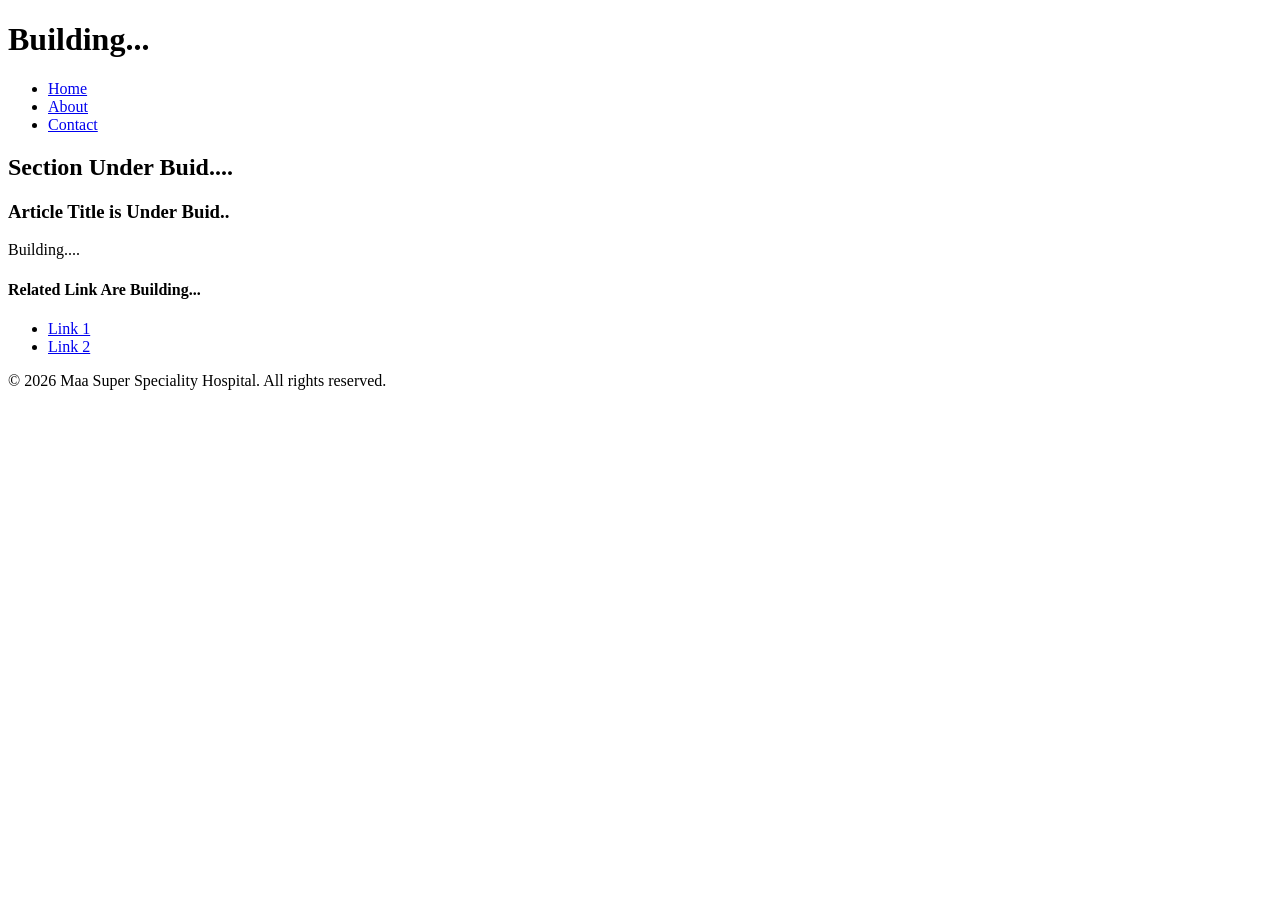
==== commit 3efafb2a: "Thank You God!" ====
--- a/index.html
+++ b/index.html
@@ -1,26 +1,49 @@
-<!DOCTYPE html><html lang="en" data-critters-container=""><head>
-  <meta charset="utf-8">
-  <title>Patna Uro Gynae & Stone Hospital | Best Urology, Gynecology & Kidney Stone Specialist Hospital in Patna</title>
-
-
-  
-
-  <meta name="color-scheme" content="light dark">
-  <meta name="viewport" content="viewport-fit=cover, width=device-width, initial-scale=1.0, minimum-scale=1.0, maximum-scale=1.0, user-scalable=no">
-  <meta name="format-detection" content="telephone=no">
-  <meta name="msapplication-tap-highlight" content="no">
-
-  <link rel="icon" type="image/png" href="logo.png">
-
-  <!-- add to homescreen for ios -->
-  <!-- <meta name="apple-mobile-web-app-capable" content="yes" />
-  <meta name="apple-mobile-web-app-status-bar-style" content="black" /> -->
-<style>:root{--ion-color-primary:#0054e9;--ion-color-primary-rgb:0, 84, 233;--ion-color-primary-contrast:#fff;--ion-color-primary-contrast-rgb:255, 255, 255;--ion-color-primary-shade:#004acd;--ion-color-primary-tint:#1a65eb;--ion-color-secondary:#0163aa;--ion-color-secondary-rgb:1, 99, 170;--ion-color-secondary-contrast:#fff;--ion-color-secondary-contrast-rgb:255, 255, 255;--ion-color-secondary-shade:#015796;--ion-color-secondary-tint:#1a73b3;--ion-color-tertiary:#6030ff;--ion-color-tertiary-rgb:96, 48, 255;--ion-color-tertiary-contrast:#fff;--ion-color-tertiary-contrast-rgb:255, 255, 255;--ion-color-tertiary-shade:#542ae0;--ion-color-tertiary-tint:#7045ff;--ion-color-success:#2dd55b;--ion-color-success-rgb:45, 213, 91;--ion-color-success-contrast:#000;--ion-color-success-contrast-rgb:0, 0, 0;--ion-color-success-shade:#28bb50;--ion-color-success-tint:#42d96b;--ion-color-warning:#ffc409;--ion-color-warning-rgb:255, 196, 9;--ion-color-warning-contrast:#000;--ion-color-warning-contrast-rgb:0, 0, 0;--ion-color-warning-shade:#e0ac08;--ion-color-warning-tint:#ffca22;--ion-color-danger:#c5000f;--ion-color-danger-rgb:197, 0, 15;--ion-color-danger-contrast:#fff;--ion-color-danger-contrast-rgb:255, 255, 255;--ion-color-danger-shade:#ad000d;--ion-color-danger-tint:#cb1a27;--ion-color-light:#f4f5f8;--ion-color-light-rgb:244, 245, 248;--ion-color-light-contrast:#000;--ion-color-light-contrast-rgb:0, 0, 0;--ion-color-light-shade:#d7d8da;--ion-color-light-tint:#f5f6f9;--ion-color-medium:#636469;--ion-color-medium-rgb:99, 100, 105;--ion-color-medium-contrast:#fff;--ion-color-medium-contrast-rgb:255, 255, 255;--ion-color-medium-shade:#57585c;--ion-color-medium-tint:#737478;--ion-color-dark:#222428;--ion-color-dark-rgb:34, 36, 40;--ion-color-dark-contrast:#fff;--ion-color-dark-contrast-rgb:255, 255, 255;--ion-color-dark-shade:#1e2023;--ion-color-dark-tint:#383a3e}html{--ion-dynamic-font:-apple-system-body;--ion-font-family:var(--ion-default-font)}body{background:var(--ion-background-color);color:var(--ion-text-color)}@supports (padding-top: 20px){html{--ion-safe-area-top:var(--ion-statusbar-padding)}}@supports (padding-top: env(safe-area-inset-top)){html{--ion-safe-area-top:env(safe-area-inset-top);--ion-safe-area-bottom:env(safe-area-inset-bottom);--ion-safe-area-left:env(safe-area-inset-left);--ion-safe-area-right:env(safe-area-inset-right)}}*{box-sizing:border-box;-webkit-tap-highlight-color:rgba(0,0,0,0);-webkit-tap-highlight-color:transparent;-webkit-touch-callout:none}html{width:100%;height:100%;-webkit-text-size-adjust:100%;text-size-adjust:100%}html:not(.hydrated) body{display:none}body{-moz-osx-font-smoothing:grayscale;-webkit-font-smoothing:antialiased;margin:0;padding:0;position:fixed;width:100%;max-width:100%;height:100%;max-height:100%;transform:translateZ(0);text-rendering:optimizeLegibility;overflow:hidden;touch-action:manipulation;-webkit-user-drag:none;-ms-content-zooming:none;word-wrap:break-word;overscroll-behavior-y:none;-webkit-text-size-adjust:none;text-size-adjust:none}html{font-family:var(--ion-font-family)}@supports (-webkit-touch-callout: none){html{font:var(--ion-dynamic-font, 16px var(--ion-font-family))}}@media (prefers-color-scheme: dark){:root{--ion-color-primary:#4d8dff;--ion-color-primary-rgb:77, 141, 255;--ion-color-primary-contrast:#000;--ion-color-primary-contrast-rgb:0, 0, 0;--ion-color-primary-shade:#447ce0;--ion-color-primary-tint:#5f98ff;--ion-color-secondary:#46b1ff;--ion-color-secondary-rgb:70, 177, 255;--ion-color-secondary-contrast:#000;--ion-color-secondary-contrast-rgb:0, 0, 0;--ion-color-secondary-shade:#3e9ce0;--ion-color-secondary-tint:#59b9ff;--ion-color-tertiary:#8482fb;--ion-color-tertiary-rgb:132, 130, 251;--ion-color-tertiary-contrast:#000;--ion-color-tertiary-contrast-rgb:0, 0, 0;--ion-color-tertiary-shade:#7472dd;--ion-color-tertiary-tint:#908ffb;--ion-color-success:#2dd55b;--ion-color-success-rgb:45, 213, 91;--ion-color-success-contrast:#000;--ion-color-success-contrast-rgb:0, 0, 0;--ion-color-success-shade:#28bb50;--ion-color-success-tint:#42d96b;--ion-color-warning:#ffce31;--ion-color-warning-rgb:255, 206, 49;--ion-color-warning-contrast:#000;--ion-color-warning-contrast-rgb:0, 0, 0;--ion-color-warning-shade:#e0b52b;--ion-color-warning-tint:#ffd346;--ion-color-danger:#f24c58;--ion-color-danger-rgb:242, 76, 88;--ion-color-danger-contrast:#000;--ion-color-danger-contrast-rgb:0, 0, 0;--ion-color-danger-shade:#d5434d;--ion-color-danger-tint:#f35e69;--ion-color-light:#222428;--ion-color-light-rgb:34, 36, 40;--ion-color-light-contrast:#fff;--ion-color-light-contrast-rgb:255, 255, 255;--ion-color-light-shade:#1e2023;--ion-color-light-tint:#383a3e;--ion-color-medium:#989aa2;--ion-color-medium-rgb:152, 154, 162;--ion-color-medium-contrast:#000;--ion-color-medium-contrast-rgb:0, 0, 0;--ion-color-medium-shade:#86888f;--ion-color-medium-tint:#a2a4ab;--ion-color-dark:#f4f5f8;--ion-color-dark-rgb:244, 245, 248;--ion-color-dark-contrast:#000;--ion-color-dark-contrast-rgb:0, 0, 0;--ion-color-dark-shade:#d7d8da;--ion-color-dark-tint:#f5f6f9}}</style><link rel="stylesheet" href="../../patnaurogynae.com/styles.d2b228d0a7e34779.css" media="print" onload="this.media='all'"><noscript><link rel="stylesheet" href="styles.d2b228d0a7e34779.css"></noscript></head>
-
-<body>
-  <app-root></app-root>
-<script src="runtime.157a1bc31f0ea1b6.js" type="module"></script><script src="polyfills.45b15749fa958a1d.js" type="module"></script>
-<script src="main.1ddfc0bed855550b.js" type="module"></script>
-
-
-</body></html>+<!DOCTYPE html>
+<html lang="en">
+<head>
+    <meta charset="UTF-8">
+    <meta name="viewport" content="width=device-width, initial-scale=1.0">
+    <title>UNDER CONSTRUCTION</title>
+</head>
+<body>
+
+    <header>
+        <h1>Building...</h1>
+        <!-- Can also contain a logo or introductory information -->
+    </header>
+
+    <nav>
+        <!-- Navigation links go here, typically in an unordered list -->
+        <ul>
+            <li><a href="#home">Home</a></li>
+            <li><a href="#about">About</a></li>
+            <li><a href="#contact">Contact</a></li>
+        </ul>
+    </nav>
+
+    <main>
+        <section>
+            <h2>Section Under Buid....</h2>
+            <article>
+                <h3>Article Title is Under Buid..</h3>
+                <p>Building....</p>
+            </article>
+        </section>
+
+        <aside>
+            <!-- Related content or a sidebar, e.g., advertisements or related links -->
+            <h4>Related Link Are Building...</h4>
+            <ul>
+                <li><a href="#">Link 1</a></li>
+                <li><a href="#">Link 2</a></li>
+            </ul>
+        </aside>
+    </main>
+
+    <footer>
+        <!-- Copyright information, contact details, or legal links -->
+        <p>&copy; 2026 Maa Super Speciality Hospital. All rights reserved.</p>
+    </footer>
+
+</body>
+</html>
